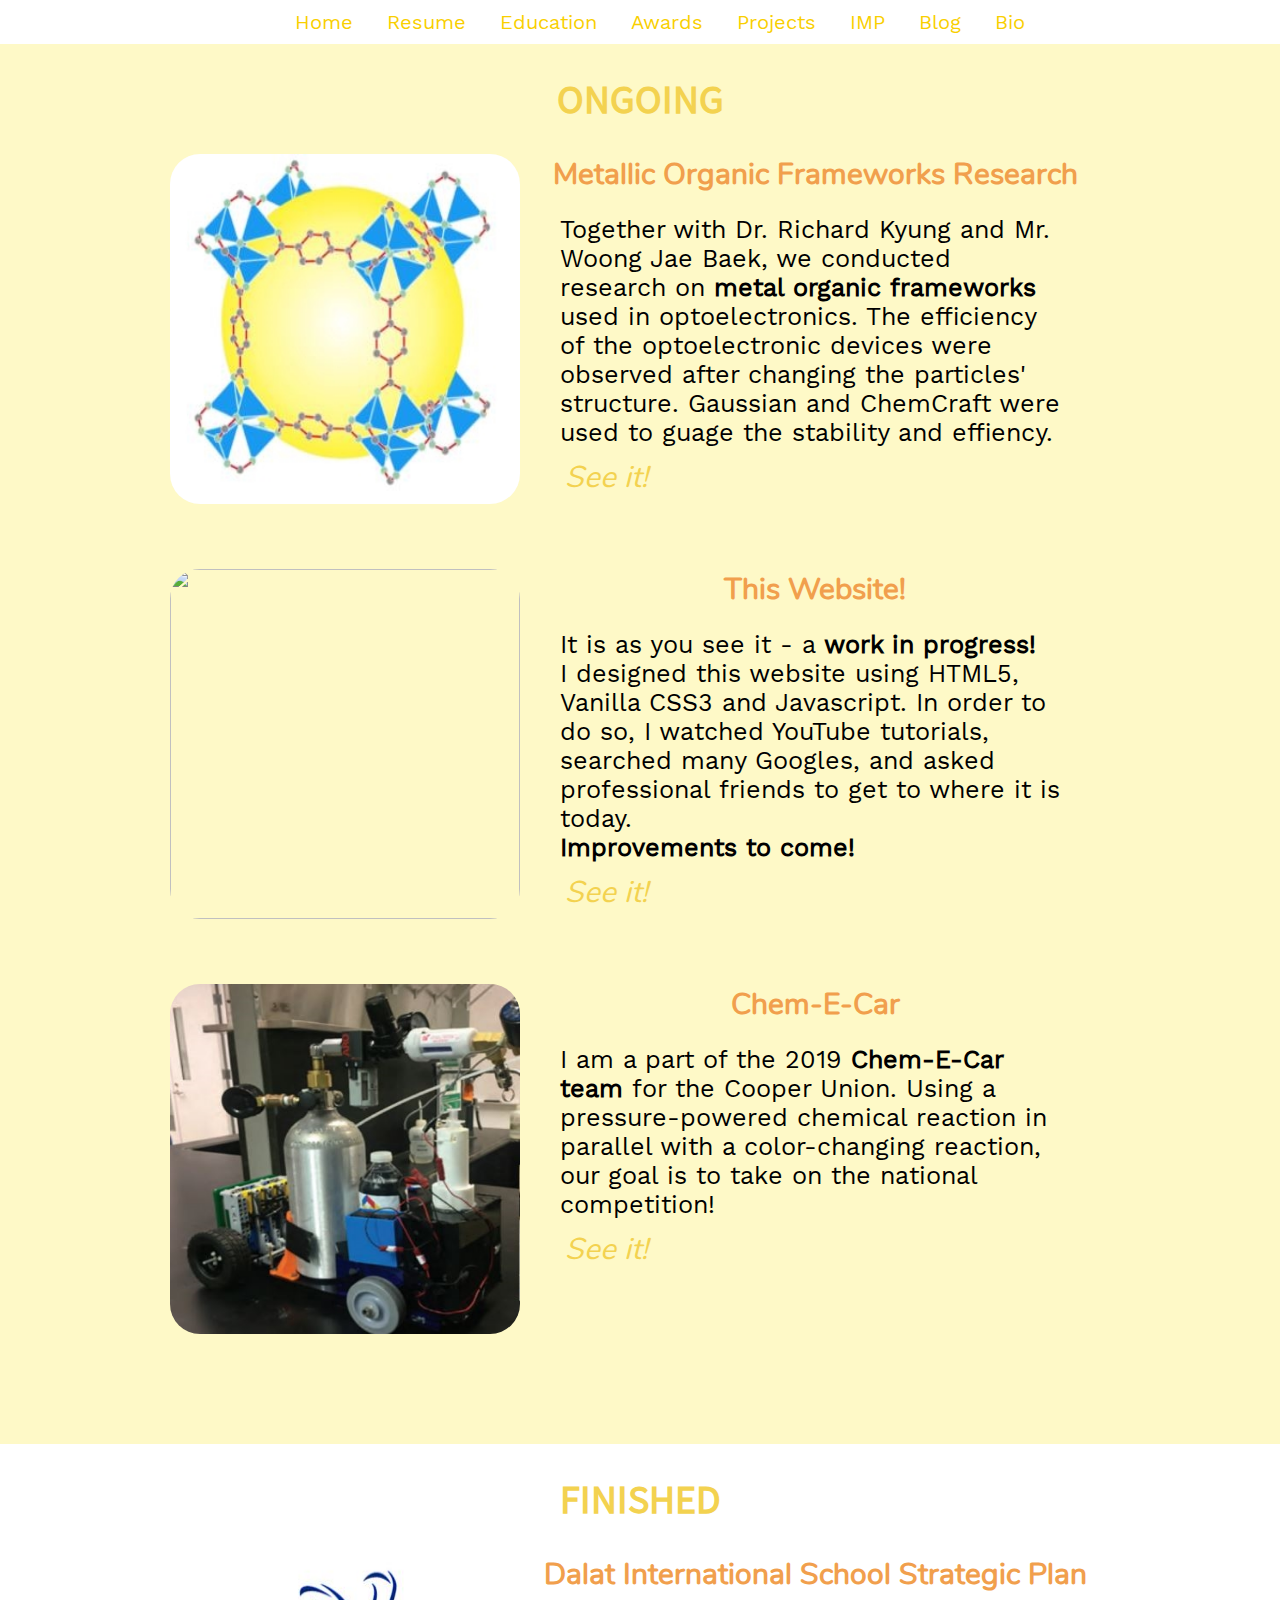
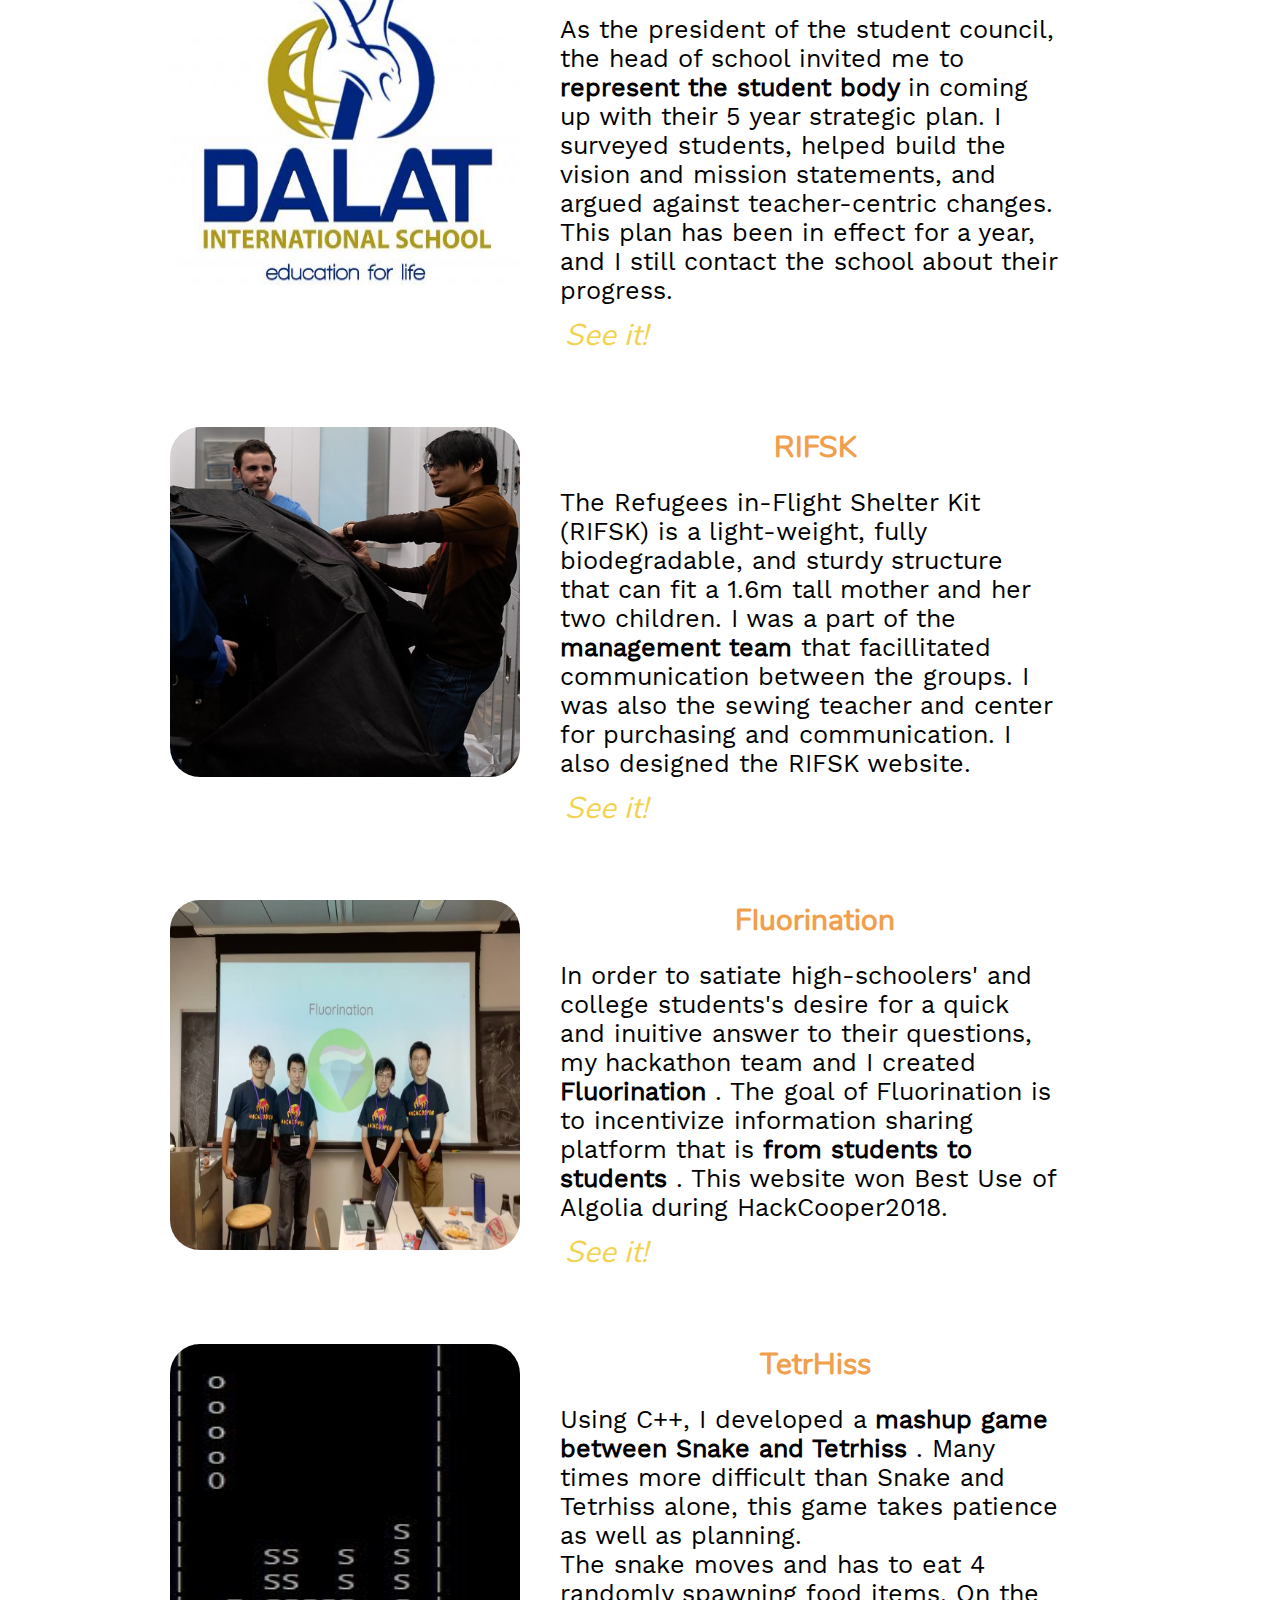
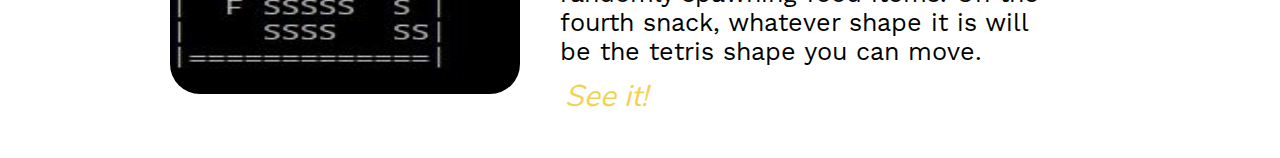
==== aboutme/projects.html @ 4d5cac01 "Add files via upload" ====
<!doctype html>

<head>
	<title> Projects </title>
	<link rel="stylesheet" type="text/css" href="general.css">
	<link rel="stylesheet" type="text/css" href="projects.css">
	<link rel="stylesheet" href="https://use.fontawesome.com/releases/v5.6.3/css/all.css" integrity="sha384-UHRtZLI+pbxtHCWp1t77Bi1L4ZtiqrqD80Kn4Z8NTSRyMA2Fd33n5dQ8lWUE00s/" crossorigin="anonymous">
</head>

<body>
	<div id="nav">
		<ul>
			<a href="../index.html"><li> Home </li></a>
			<a href="Resume 2018.pdf"><li> Resume </li></a>
			<a href="education.html"><li> Education </li></a>
			<a href="awards.html"><li> Awards </li></a>
			<a href="projects.html"><li> Projects </li></a>
			<a href="imp.html"><li> IMP </li></a>
			<a href="blog.html"><li> Blog </li></a>
			<a href="bio.html"><li> Bio </li></a>
		</ul>
	<div>
	
	<div id="ongoing">
		<h1> ONGOING </h1>
		<article>
			<h3> Metallic Organic Frameworks Research </h3>
			<img src="metalorganicframework.jpg"> </img>
			<p>
				Together with Dr. Richard Kyung and Mr. Woong Jae Baek, we conducted research on 
					<b> metal organic frameworks </b> used in optoelectronics. The efficiency of
					the optoelectronic devices were observed after changing the particles' structure. Gaussian and ChemCraft 
					were used to guage the stability and effiency. </br>
				<a href="mofs.pdf"> <i class="fas fa-file-pdf"> See it! </i></a>
			</p>	
		</article>
		<article>
		<h3> This Website! </h3>
			<img src="website.JPG"> </img>
			<p>
				It is as you see it - a <b class="R"> work in progress!</b> </br>
				I designed this website using HTML5, Vanilla CSS3 and Javascript. In order to do so, I watched YouTube tutorials, searched many Googles, and asked professional friends 
				to get to where it is today. </br>
				<b>Improvements to come!</b> </br>
				<a href="https://github.com/akakimmykim/akakimmykim.github.io"><i class="fas fa-code"> See it!</i></a>
				</p>
		</article>
		
		<article>
		<h3> Chem-E-Car </h3>
			<img src="chemecar.jpg"> </img>
			<p>
				I am a part of the 2019 <b class="R">Chem-E-Car team </b> for the Cooper Union.
				Using a pressure-powered chemical reaction in parallel with a color-changing reaction, our goal is to 
				take on the national competition! </br>
				<a href="https://www.aiche.org/community/students/chem-e-car"> <i class="fas fa-link"> See it!</i></a>
			</p>
	</div>
	
	<div id="finished">
		<h1> FINISHED </h1>
		<article>
			<h3> Dalat International School Strategic Plan </h3>
			<img src="strategicplan.jpg"> </img>
			<p>
				As the president of the student council, the head of school invited me to <b> represent the student body </b> in coming up
						with their 5 year strategic plan. I surveyed students, helped build the vision and mission statements, and argued
						against teacher-centric changes. This plan has been in effect for a year, and I still contact the school about their progress. </br>
				<a href="http://www.dalat.org/web/da-strategic-plan/"> <i class="fas fa-link"> See it!</i></a>
			</p>	
		</article>
			<article>
			<h3> RIFSK </h3>
			<img src="rifsk.jpg"> </img>
			<p>
				The Refugees in-Flight Shelter Kit (RIFSK) is a light-weight, fully biodegradable, and sturdy structure that 
				can fit a 1.6m tall mother and her two children. I was a part of the <b> management team </b>that facillitated communication between the groups.
				I was also the sewing teacher and center for purchasing and communication. I also designed the RIFSK website. </br>
				<a href="https://www.rifsk.org/"> <i class="fas fa-link"> See it!</i></a>
			</p>	
		</article>
		<article>
			<h3> Fluorination </h3>
			<img src="fluorination.jpg"> </img>
			<p>
				In order to satiate high-schoolers' and college students's desire for a quick and inuitive answer to their
						questions, my hackathon team and I created <b> Fluorination </b>. The goal of Fluorination is to incentivize 
						information sharing platform that is <b class="R"> from students to students </b>. This website won Best Use of Algolia
						during HackCooper2018.</br>
				<a href="https://fluorination-server.herokuapp.com/"> <i class="fas fa-link"> See it!</i></a>
			</p>	
		</article>
		<article>
		<h3> TetrHiss </h3>
			<img src="tetrhiss.jpg"> </img>
			<p>
				Using C++, I developed a <b class="R"> mashup game between Snake and Tetrhiss </b>. Many times more difficult than Snake and Tetrhiss alone,
						this game takes patience as well as planning. </br> The snake moves and has to eat 4 randomly spawning food items.
						On the fourth snack, whatever shape it is will be the tetris shape you can move. </br>
				<a href="https://github.com/akakimmykim/tetrhiss"> <i class="fas fa-code"> See it!</i></a>
			</p>	
		</article>
	</div>
</body>
---- aboutme/general.css ----
:root{	
	--pastel:#F3D250;
	--gloomy:#FCCD04;
	--bright:#F9CF00;
	--comboa:#FEF9C7;
	--combob:#FCE181;
	--peach:#FEA680;
	--tangerine:#F19F4D;
	--tan:#EEAA7B;
}


@font-face{
	font-family: c1;
	src: url(../ConcertOne.ttf);
}

@font-face{
	font-family: nunito;
	src: url(../Nunito.ttf);
}

@font-face{
	font-family: oswald;
	src: url(../Oswald.ttf);
}

@font-face{
	font-family: wsans;
	src: url(../WorkSans.ttf);
}

@font-face{
	font-family: ssans;
	src: url(../SourceSans.ttf);
}

body,html {
	margin: 0;
}

*{
	box-sizing: border-box;
}

div{
	width: 100%;
	min-width: 1000px;
	display: block;
	text-align: center;
	margin: 0;
	padding: 0;
}

#nav {
	height: 100%;
}

#nav ul{
	list-style: none;
	margin: 0;
}

#nav a {
	text-decoration: none;
	margin: 10px 15px;
	display: inline-block;
	color: var(--bright);
	font-size: 20px;
	font-family: wsans;
	transition: color 300ms ease-in-out;
}

#nav a:hover{
	color: var(--tan);
	transition: color 300ms ease-in-out;
}
---- aboutme/projects.css ----
#ongoing{
	background-color: var(--comboa);
	height: 1400px;
	padding-top: 30px;
}

div h1 {
	margin:0;
	font-size: 40px;
	font-family: ssans;
	color: var(--pastel);
}

div h3{
	font-size: 30px;
	font-family: nunito;
	color: var(--tangerine);
	display:inline-block;
	text-align: center;
}

article {
	width: 1000px;
	margin: 0 auto;
	padding: 0 30px;
}

article img{
	width: 350px;
	height: 350px;
	border-radius: 30px;
	float: left;
	margin-top: 30px;
}

article p {
	text-align: left;
	font-size: 25px;
	font-family: wsans;
	float: left;
	width: 500px;
	margin-left: 40px;
	margin-top: -10px;
}

article i {
	text-decoration: none;
	font-size: 30px;
	font-family: nunito;
	color: var(--pastel);
	float: left;
	margin-left: -10px;
}

#finished{
	height: 1400px;
	padding-top: 30px;
}
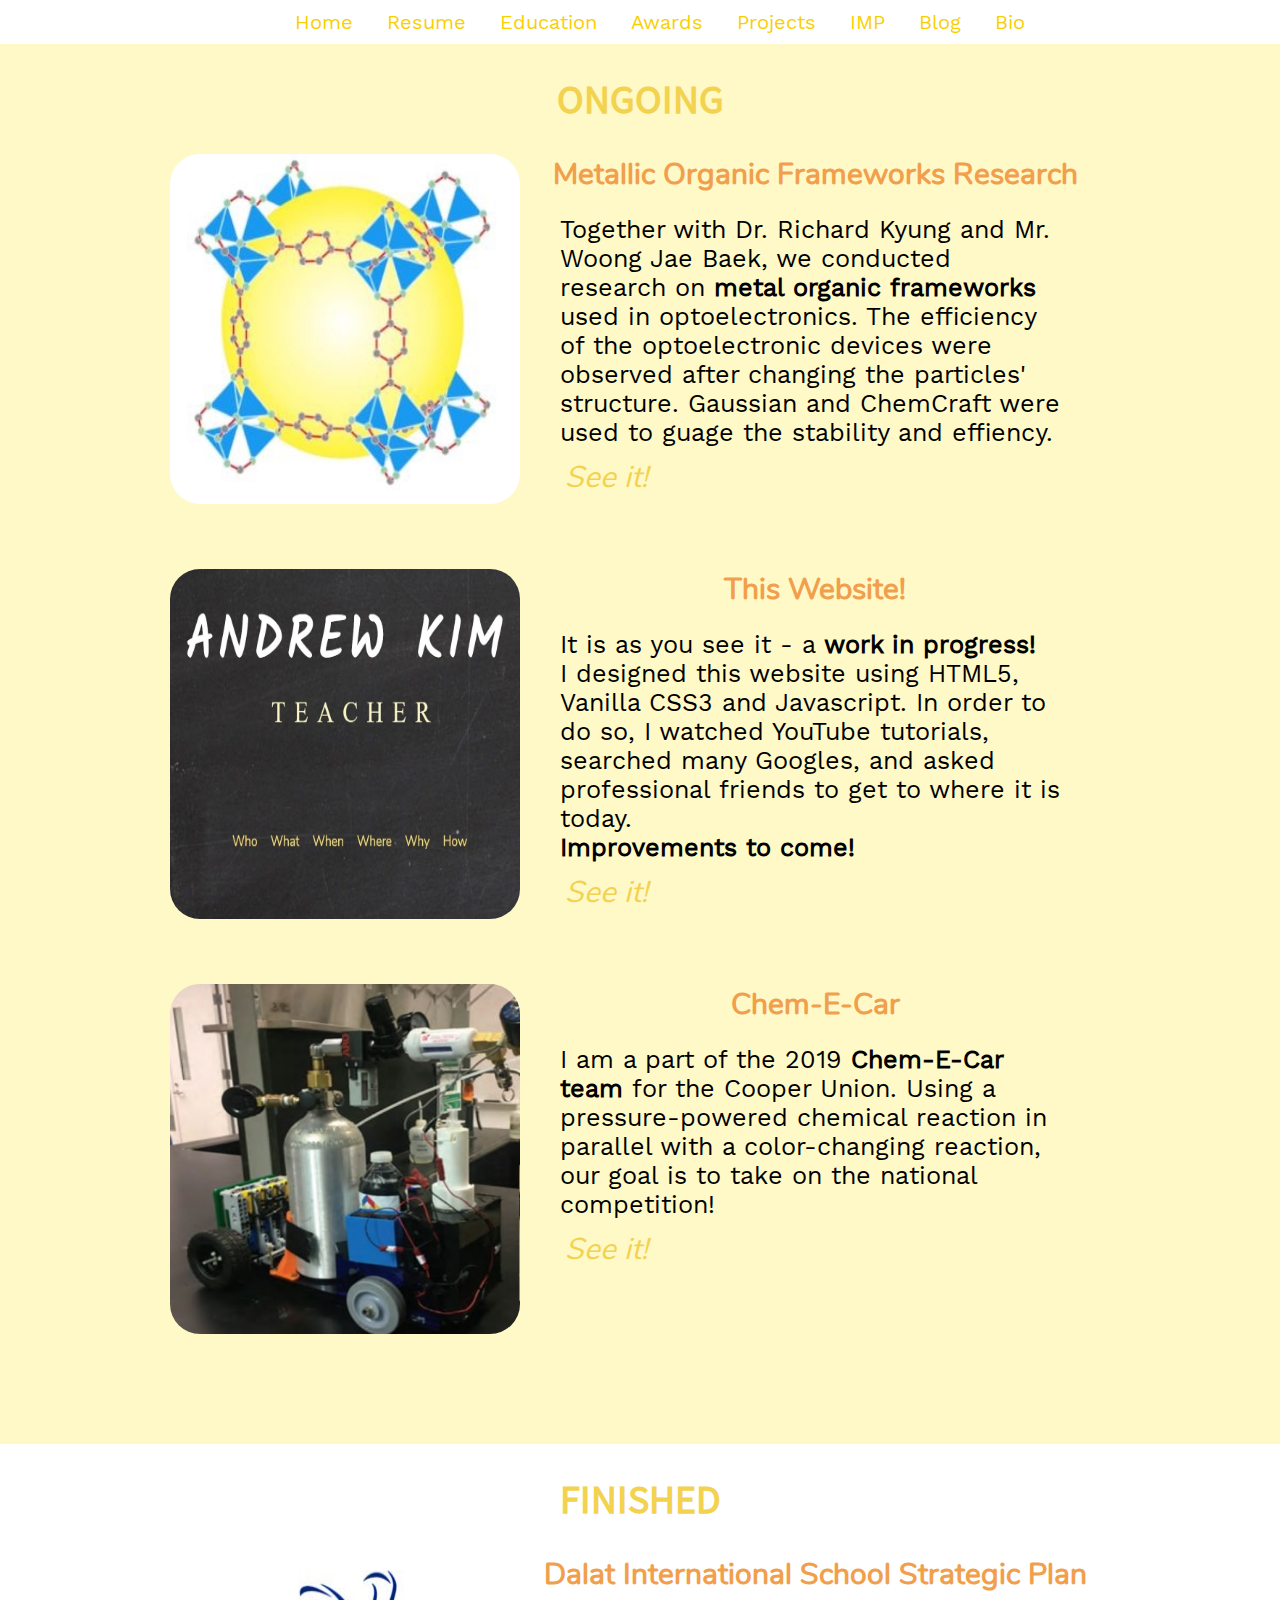
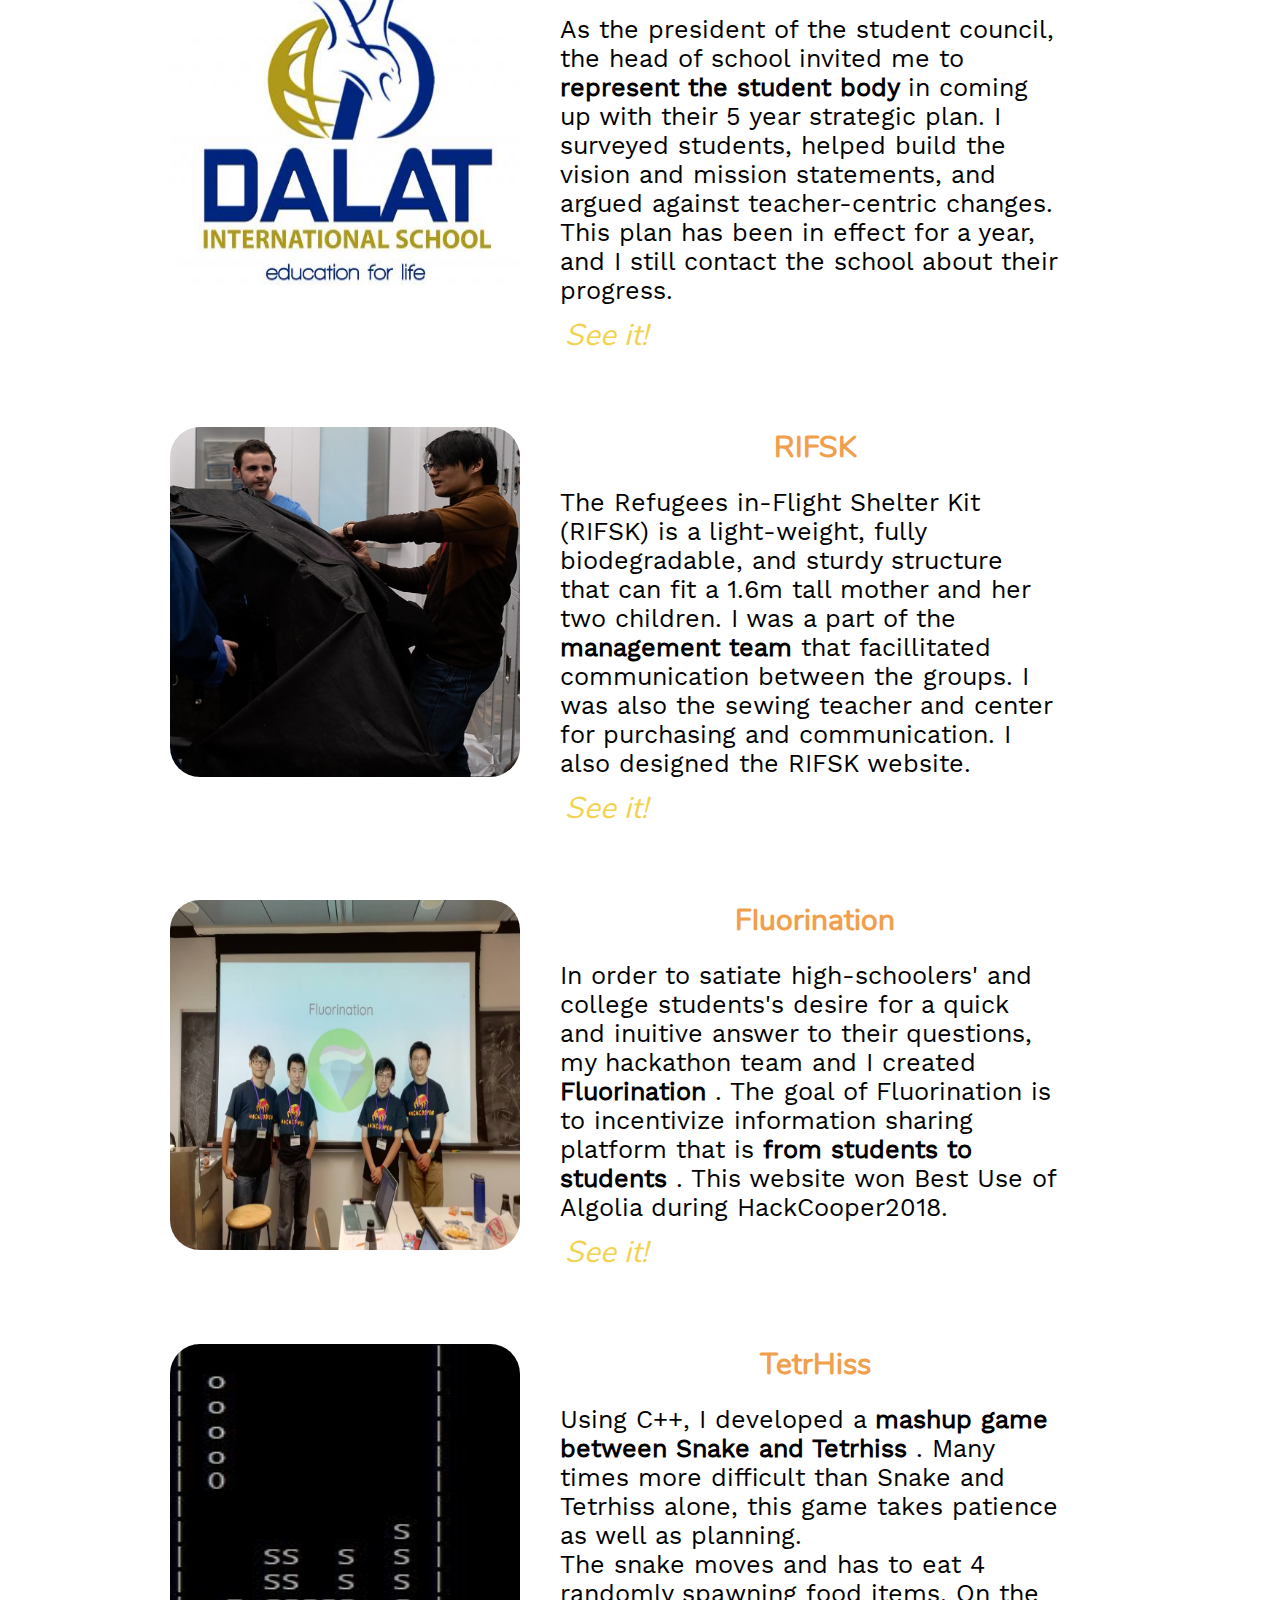
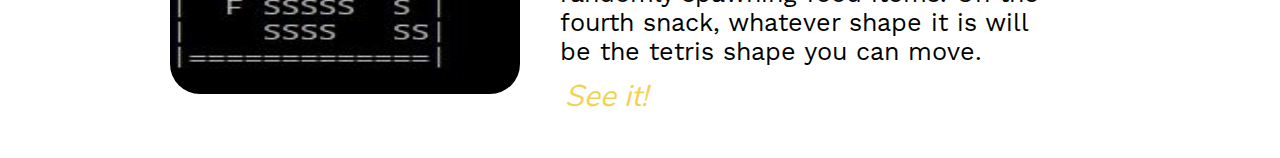
==== commit 48ee2cde: "Add files via upload" ====
--- a/aboutme/projects.html
+++ b/aboutme/projects.html
@@ -1,5 +1,6 @@
 <!doctype html>
 
+<html>
 <head>
 	<title> Projects </title>
 	<link rel="stylesheet" type="text/css" href="general.css">
@@ -36,7 +37,7 @@
 		</article>
 		<article>
 		<h3> This Website! </h3>
-			<img src="website.JPG"> </img>
+			<img src="website.jpg"> </img>
 			<p>
 				It is as you see it - a <b class="R"> work in progress!</b> </br>
 				I designed this website using HTML5, Vanilla CSS3 and Javascript. In order to do so, I watched YouTube tutorials, searched many Googles, and asked professional friends 
@@ -101,4 +102,5 @@
 			</p>	
 		</article>
 	</div>
-</body>+</body>
+</html>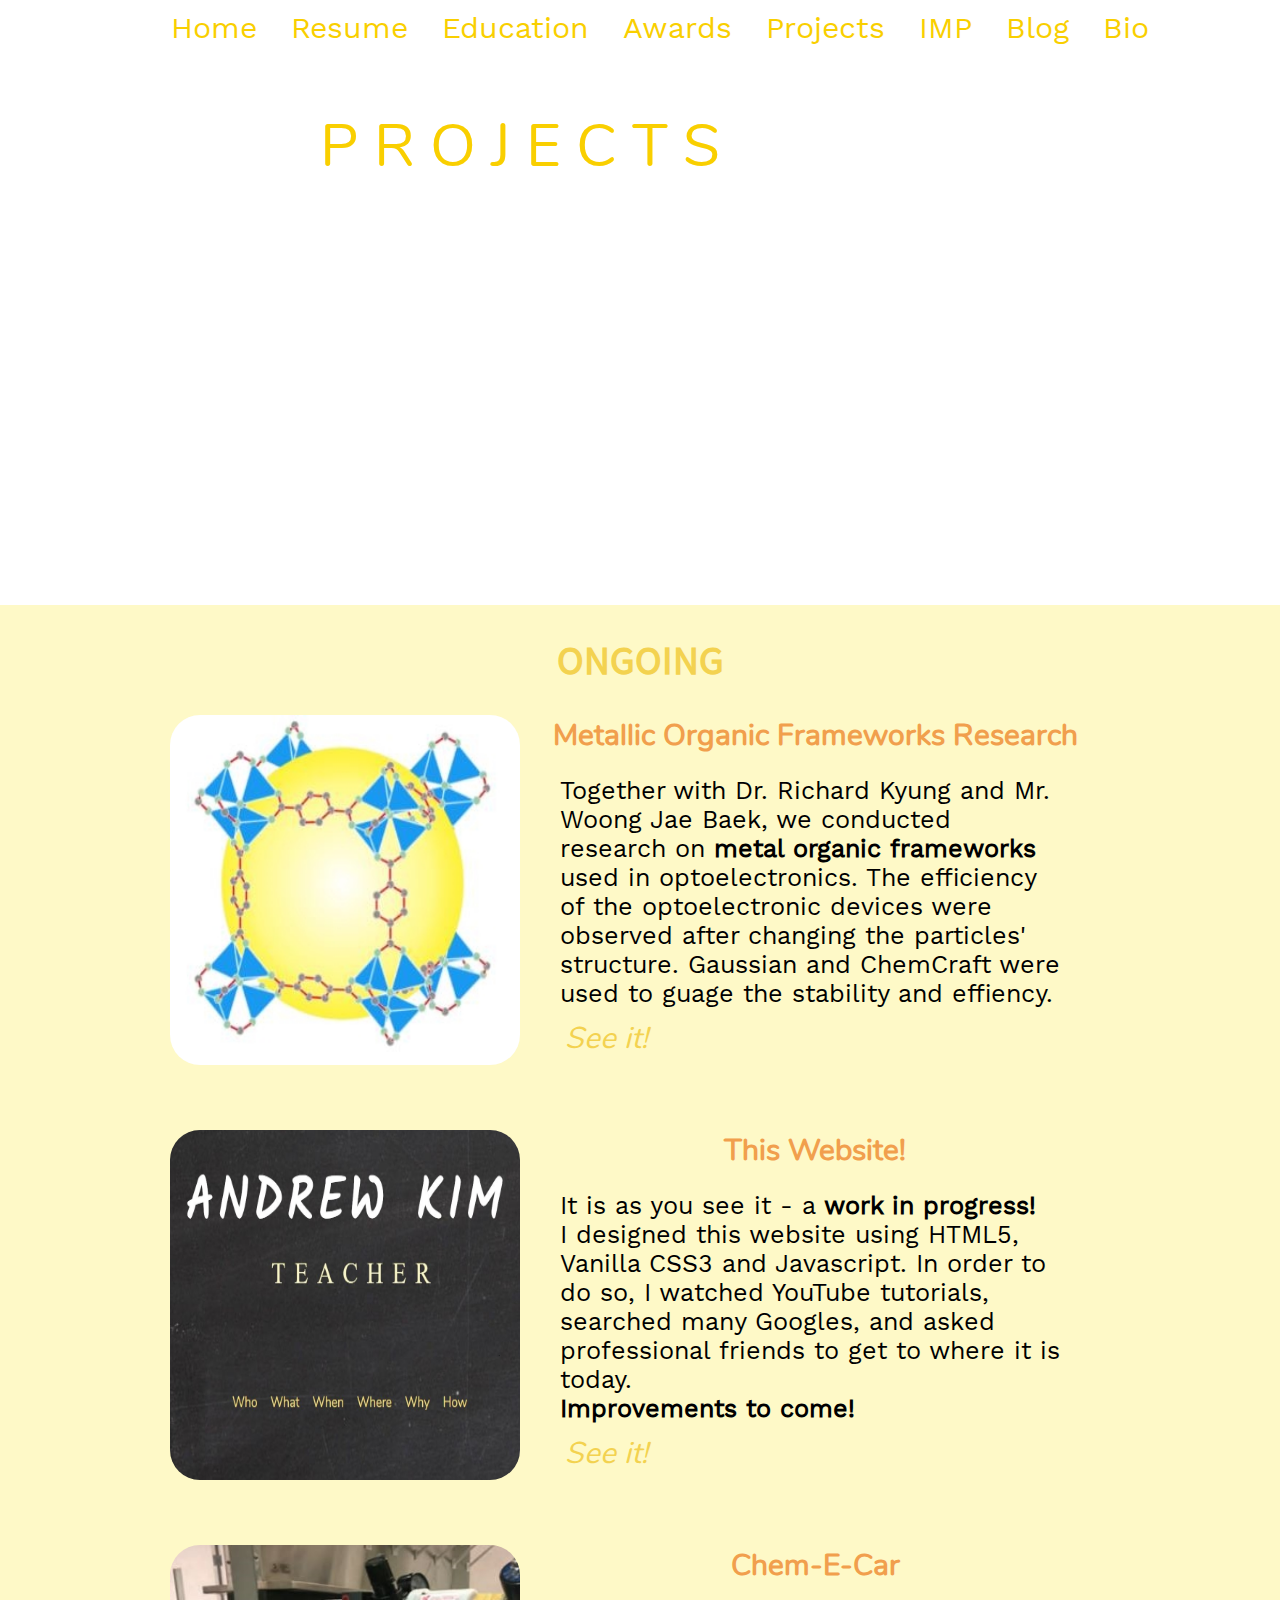
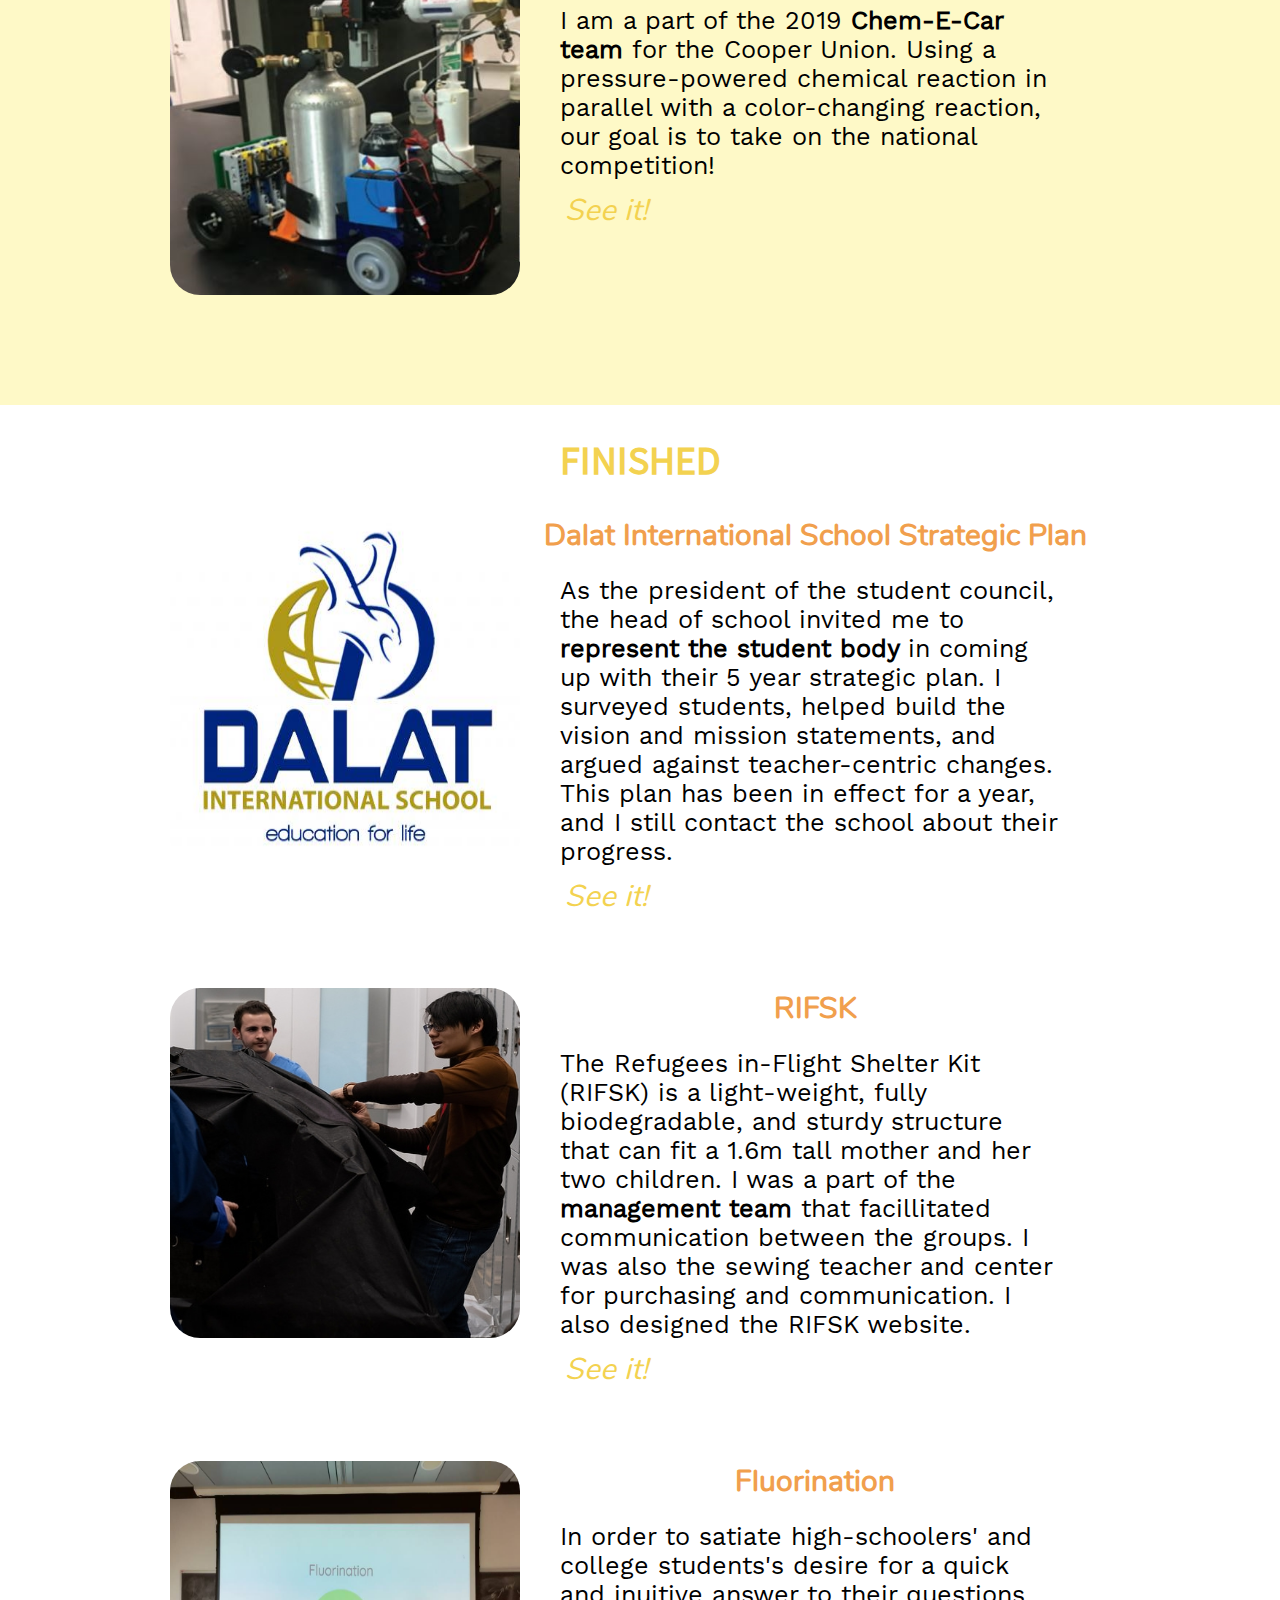
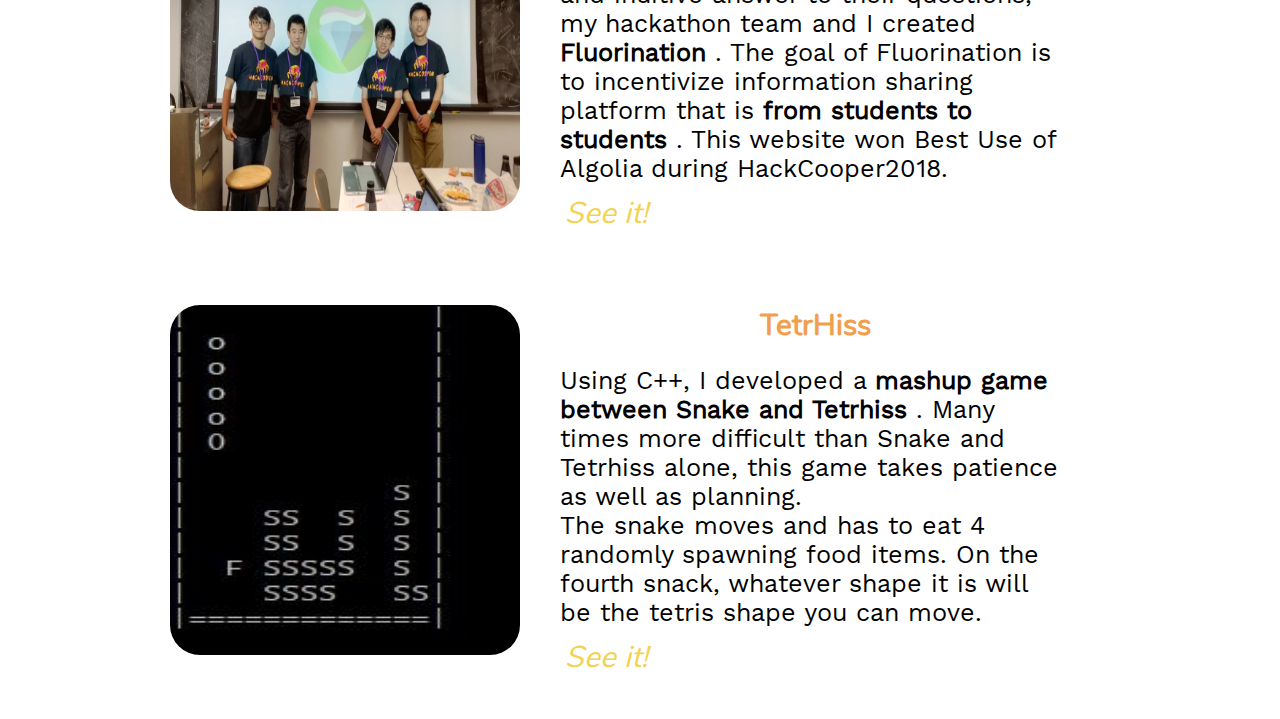
==== commit 7de3da91: "Add files via upload" ====
--- a/aboutme/projects.html
+++ b/aboutme/projects.html
@@ -21,6 +21,19 @@
 			<a href="bio.html"><li> Bio </li></a>
 		</ul>
 	<div>
+	
+	<div id="header">
+		<ul> 
+			<li id="p"> P </li>
+			<li id="r"> R </li>
+			<li id="o"> O </li>
+			<li id="j"> J </li>
+			<li id="e"> E </li>
+			<li id="c"> C </li>
+			<li id="t"> T </li>
+			<li id="s"> S </li>
+		</ul>
+	</div>
 	
 	<div id="ongoing">
 		<h1> ONGOING </h1>
--- a/aboutme/general.css
+++ b/aboutme/general.css
@@ -66,7 +66,7 @@
 	margin: 10px 15px;
 	display: inline-block;
 	color: var(--bright);
-	font-size: 20px;
+	font-size: 30px;
 	font-family: wsans;
 	transition: color 300ms ease-in-out;
 }
--- a/aboutme/projects.css
+++ b/aboutme/projects.css
@@ -1,3 +1,106 @@
+
+#header{
+	margin-top: 50px;
+	width: 1000px;
+	height: 500px;
+	font-size: 60px;
+	font-family: nunito;
+}
+
+#header li{
+	display: inline-block;
+	color: var(--bright);
+}
+
+@keyframes rollIn {
+   0% { opacity: 0; transform: translateX(-100%) rotate(-120deg); }
+   100% { opacity: 1; transform: translateX(0px) rotate(0deg); } 
+} 
+
+@keyframes rollIn2 {
+   0% { opacity: 0; transform: translateX(100%) rotate(120deg); }
+   100% { opacity: 1; transform: translateX(0px) rotate(0deg); } 
+} 
+
+@keyframes rollUp {
+  0% {
+    transform: translateY(200px);
+	opacity: 0;
+  }
+  100% {
+    transform: translateY(0px);
+	opacity: 1;
+  }
+}
+
+@keyframes rollDown {
+  0% {
+    transform: translateY(-200px);
+	opacity: 0;
+  }
+  100% {
+    transform: translateY(0px);
+	opacity: 1;
+  }
+}
+
+@keyframes shake {
+  0%{
+	  opacity: 0;
+  }
+  
+  10%, 90% {
+    transform: translate3d(-1px, 0, 0);
+  }
+  
+  20%, 80% {
+    transform: translate3d(2px, 0, 0);
+  }
+
+  30%, 50%, 70% {
+    transform: translate3d(-4px, 0, 0);
+  }
+
+  40%, 60% {
+    transform: translate3d(4px, 0, 0);
+  }
+  100%{
+	  opacity: 1;
+  }
+}
+
+#p {
+	animation: rollIn 1.5s ease-in-out forwards;
+}
+
+#r{
+	animation: rollUp 1s ease-in-out forwards;
+}
+
+#o{
+	animation: shake 1s cubic-bezier(.36,.07,.19,.97) both;
+}
+
+#j{
+	animation: rollDown 1s ease-in-out forwards;
+}
+
+#e{
+	animation: rollUp 1s ease-in-out forwards;
+}
+
+#c{
+	animation: shake 1s cubic-bezier(.36,.07,.19,.97) both;
+}
+
+#t{
+	animation: rollDown 1s ease-in-out forwards;
+}
+
+#s{
+	animation: rollIn2 1.5s ease-in-out forwards;
+}
+
 #ongoing{
 	background-color: var(--comboa);
 	height: 1400px;
